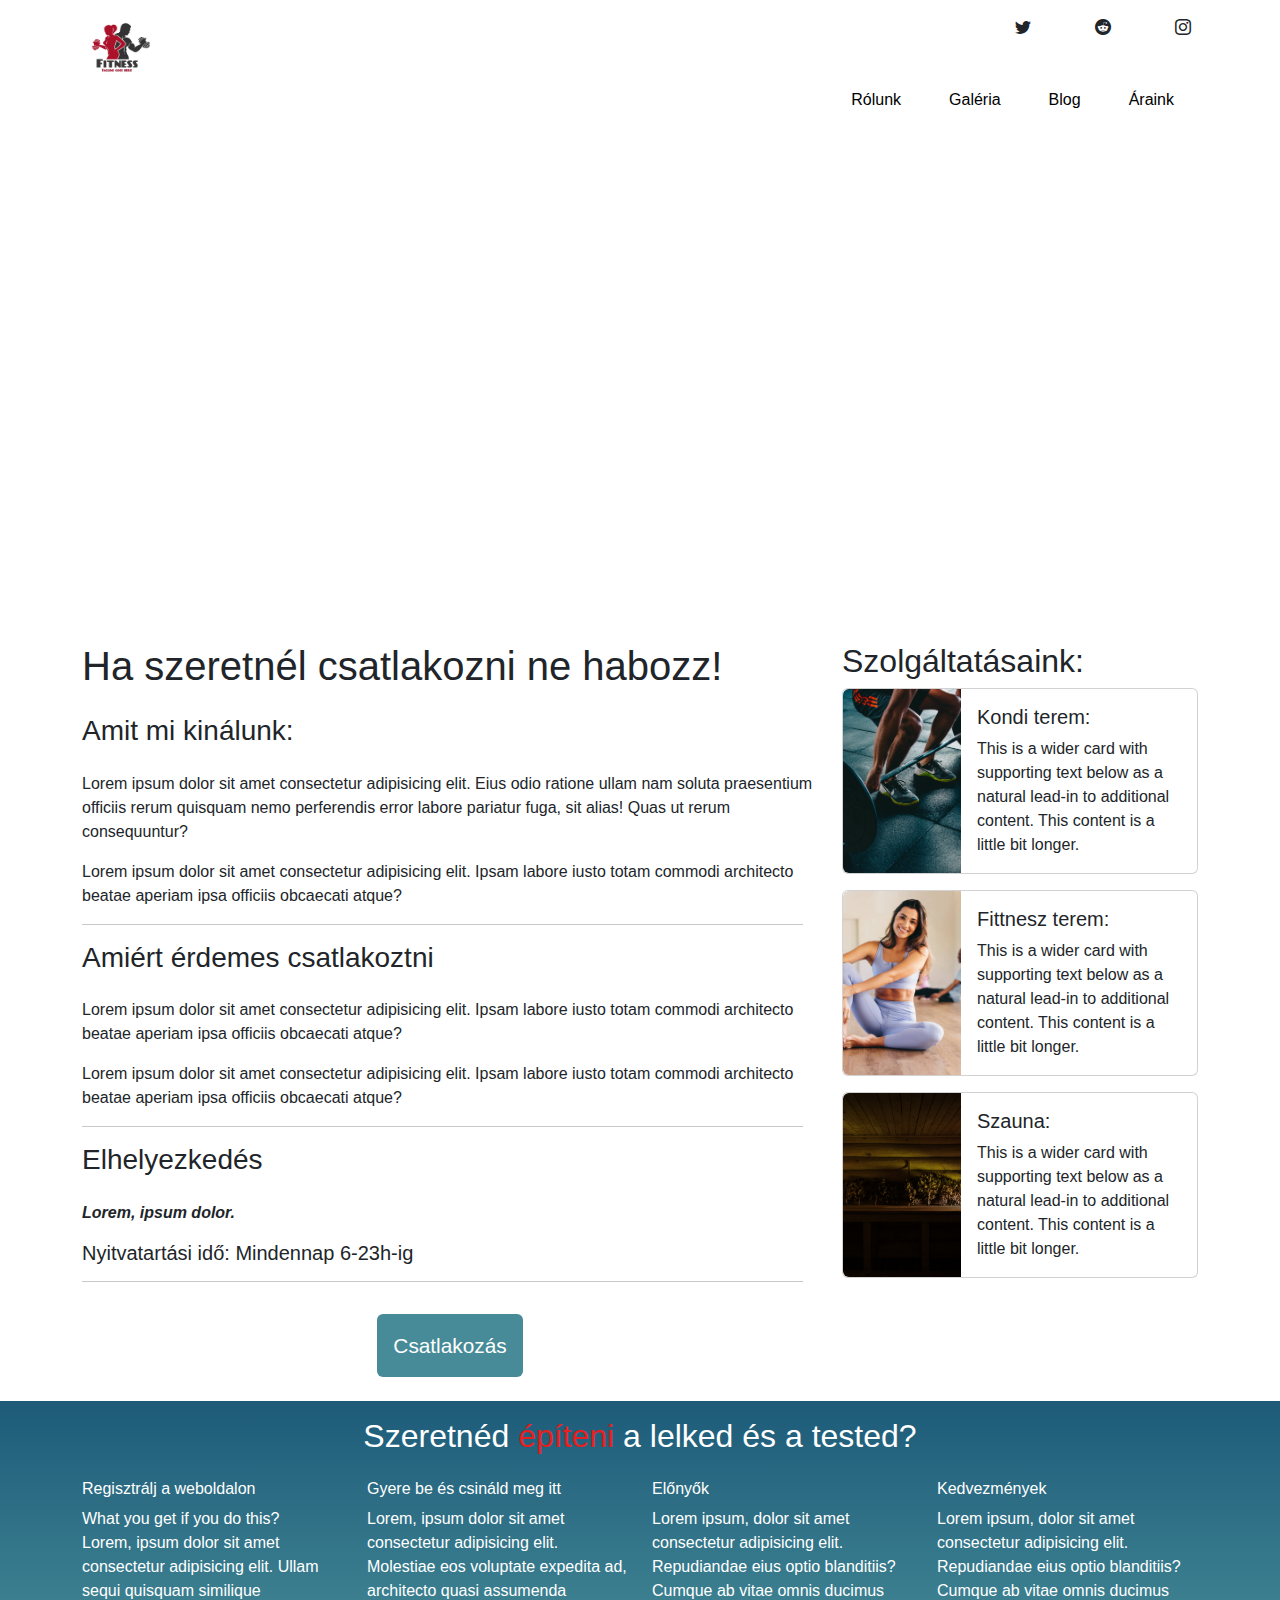
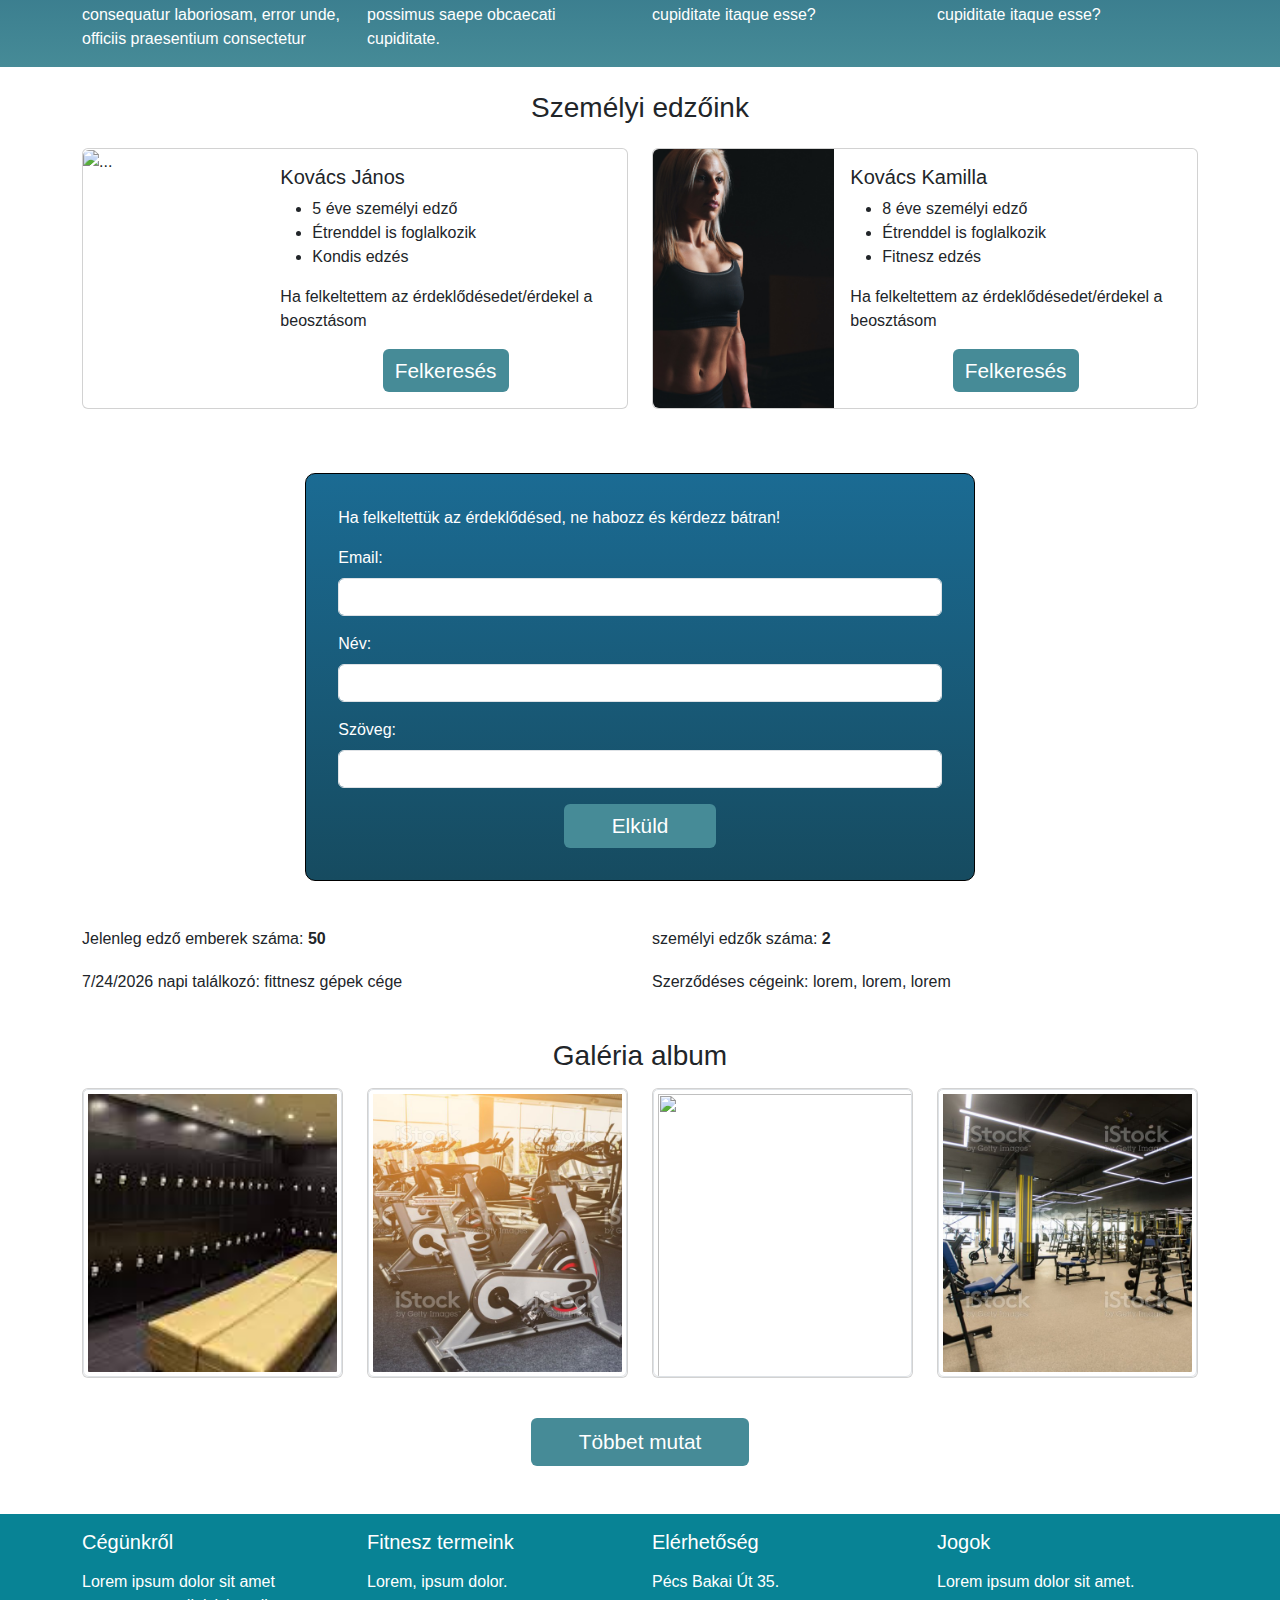
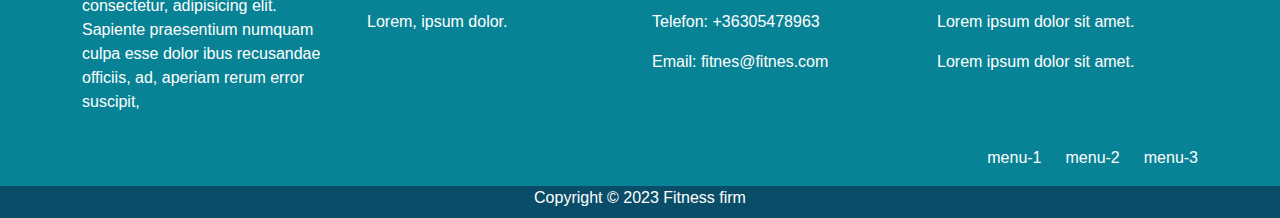
==== index.html @ 8d3cca04 "first commit" ====
<!DOCTYPE html>
<html lang="en">
<head>
    <meta charset="UTF-8">
    <meta name="viewport" content="width=device-width, initial-scale=1.0">
    <link rel="stylesheet" href="/styles/main.css">
    <title>Fittnes WebPage</title>
    <link rel="stylesheet" href="https://cdn.jsdelivr.net/npm/bootstrap-icons@1.10.5/font/bootstrap-icons.css">
    <link href="https://cdn.jsdelivr.net/npm/bootstrap@5.3.1/dist/css/bootstrap.min.css" rel="stylesheet">
</head>
<body>
    <header class="mt-3">
            <div class="container">
                <section class="row">
                    <div class="col-sm-4 col-md-4 col-lg-3 d-flex">
                        <div class="logo">
                            <img src="imgs/logo.jpg" alt="">
                        </div>
                    </div>
                    <div class="col-sm-8 col-md-8 col-lg-9">
                        <div class="row d-flex justify-content-end">
                            <div class="col-sm-12 col-md-6 col-lg-3">
                                <div class="top-menu mb-3">
                                    <ul class="list-unstyled d-flex align-items-center justify-content-center">
                                        <li><i class="bi bi-twitter m-3"></i></li>
                                        <li><i class="bi bi-reddit m-5"></i></li>
                                        <li><i class="bi bi-instagram m-3"></i></li>
                                    </ul>
                                </div>
                            </div>
                            <div class="col-sm-12 col-md-12 col-lg-10">
                                <div class="main-menu text-center">
                                    <nav class="navbar navbar-expand-sm">
                                        <button class="navbar-toggler" type="button" data-toggle="collapse" data-target="#navbarNav" aria-controls="navbarNav" aria-expanded="false" aria-label="Toggle navigation">
                                            <span class="navbar-toggler-icon hamburger">
                                        </button>
                                        <div class="collapse navbar-collapse" id="navbarNav">
                                            <ul class="navbar-nav ms-auto mb-2 mb-lg-0 list-unstyled align-items-center">
                                                <li class="navbar-item  py-4"><a href="#" class="px-4 nav-as">Rólunk</a></li>
                                                <li class="navbar-item py-4"><a href="#" class="px-4 nav-as">Galéria</a></li>
                                                <li class="navbar-item  py-4"><a href="#" class="px-4 nav-as">Blog</a></li>
                                                <li class="navbar-item  py-4"><a href="#" class="px-4 nav-as">Áraink</a></li>
                                            </ul>
                                        </div>
                                    </nav>
                                </div>
                            </div>
                        </div>
                        
                    
                    </div>
                    
                </section>
            </div>
    </header>
    <main>
        <section class="video mb-5">
            <video id="myVideo" loop muted autoplay="autoplay">
                <source src="videos/production_id_4367643 (1080p).mp4" type="video/mp4">
              </video>
                
        </section>
        <div class="container">
            <section class="main-slider">
                <div class="row">
                    <div class="col-sm-12 col-md-7 col-lg-8 main-news-slider">
                        <h1 class="mb-4">Ha szeretnél csatlakozni ne habozz!</h1>
                        <h3 class="mb-4" >Amit mi kinálunk:</h3>
                          <p>Lorem ipsum dolor sit amet consectetur adipisicing elit. Eius odio
                             ratione ullam nam soluta praesentium officiis rerum quisquam nemo perferendis error labore 
                             pariatur fuga, sit alias! Quas ut rerum consequuntur?</p>
                            <p>Lorem ipsum dolor sit amet consectetur adipisicing elit. Ipsam labore iusto totam commodi architecto beatae 
                                aperiam ipsa officiis obcaecati atque?</p>
                                <hr class="hr mb-3">
                          <h3 class="mb-4">Amiért érdemes csatlakoztni</h3>
                            <p>Lorem ipsum dolor sit amet consectetur adipisicing elit. Ipsam labore iusto totam commodi architecto beatae 
                                    aperiam ipsa officiis obcaecati atque?</p>
                            <p>Lorem ipsum dolor sit amet consectetur adipisicing elit. Ipsam labore iusto totam commodi architecto beatae 
                                        aperiam ipsa officiis obcaecati atque?</p>
                                        <hr class="hr mb-3">
                          <h3 class="mb-4">Elhelyezkedés</h3>
                              <p class="location">Lorem, ipsum dolor.</p>
                              
                          <h5 class="">Nyitvatartási idő: Mindennap 6-23h-ig</h5>
                          <hr class="hr">
                          <div class="button-mainslider d-flex justify-content-center">
                            <button class="btn btn-primary p-3 mt-3 mb-4">Csatlakozás</button>
                          </div>
                          
                    </div>
                    <div class="col-sm-12 col-md-5 col-lg-4 right-news">
                        <h2>Szolgáltatásaink:</h2>
                        <div class="card mb-3">
                            <div class="row g-0">
                              <div class="col-md-4">
                                <img src="imgs/kondi.jpg" class="img-fluid rounded-start" alt="...">
                              </div>
                              <div class="col-md-8">
                                <div class="card-body">
                                  <h5 class="card-title">Kondi terem:</h5>
                                  <p class="card-text">This is a wider card with supporting text below as a natural lead-in to additional content. This content is a little bit longer.</p>
                                </div>
                              </div>
                            </div>
                          </div>
                          <div class="card mb-3">
                            <div class="row g-0">
                              <div class="col-md-4">
                                <img src="imgs/istockphoto-1470234996-612x612.jpg" class="img-fluid rounded-start second-picture" alt="...">
                              </div>
                              <div class="col-md-8">
                                <div class="card-body">
                                  <h5 class="card-title">Fittnesz terem:</h5>
                                  <p class="card-text">This is a wider card with supporting text below as a natural lead-in to additional content. This content is a little bit longer.</p>
                                </div>
                              </div>
                            </div>
                          </div>
                          <div class="card mb-3">
                            <div class="row g-0">
                              <div class="col-md-4">
                                <img src="imgs/szauna.jpg" class="img-fluid rounded-start" alt="...">
                              </div>
                              <div class="col-md-8">
                                <div class="card-body">
                                  <h5 class="card-title">Szauna:</h5>
                                  <p class="card-text">This is a wider card with supporting text below as a natural lead-in to additional content. This content is a little bit longer.</p>
                                </div>
                              </div>
                            </div>
                          </div>
                    </div>
                </div>
            </section>
        </div>
        <section class="tag">
            <div class="container">
                <h2 class="text-center p-3">Szeretnéd<span class="build"> építeni </span>a lelked és a tested? </h2>
                <div class="row">
                    <div class="col-sm-6 col-md-6 col-lg-3">
                        <h6>Regisztrálj a weboldalon</h6>
                        <p><span class="" >What you get if you do this?</span> <br> Lorem, ipsum dolor sit amet consectetur adipisicing elit. Ullam sequi
                             quisquam similique consequatur laboriosam, error unde, officiis praesentium consectetur</p>
                    </div>
                    <div class="col-sm-6 col-md-6 col-lg-3">
                        <h6>Gyere be és csináld meg itt</h6>
                        <p>Lorem, ipsum dolor sit amet consectetur adipisicing elit.
                             Molestiae eos voluptate expedita ad, architecto quasi assumenda possimus saepe obcaecati cupiditate.</p>
                    </div>
                    <div class="col-sm-6 col-md-6 col-lg-3">
                        <h6>Előnyők</h6>
                        <p>Lorem ipsum, dolor sit amet consectetur adipisicing elit. Repudiandae eius optio blanditiis? Cumque ab vitae omnis ducimus 
                            cupiditate itaque esse?</p>
                    </div>
                    <div class="col-sm-6 col-md-6 col-lg-3">
                        <h6>Kedvezmények</h6>
                        <p>Lorem ipsum, dolor sit amet consectetur adipisicing elit. Repudiandae eius optio blanditiis? Cumque ab vitae omnis ducimus 
                            cupiditate itaque esse?</p>
                    </div>
                </div>
            </div>
        </section>
        <div class="container">
            <section class="trainer">
                <h3 class="text-center mt-4 mb-4">Személyi edzőink</h3>
                <div class="row">
                    <div class="col-sm-12 col-md-6 col-lg-6">
                        <div class="card mb-3">
                            <div class="row g-0">
                              <div class="col-sm-6 col-md-4">
                                <img src="imgs/elsoedzo.jpg" class="img-fluid rounded-start" alt="...">
                              </div>
                              <div class="col-sm-6 col-md-8">
                                <div class="card-body">
                                  <h5 class="card-title">Kovács János</h5>
                                  <ul>
                                    <li>5 éve személyi edző</li>
                                    <li>Étrenddel is foglalkozik</li>
                                    <li>Kondis edzés</li>
                                  </ul>
                                  
                                  <p class="card-text">Ha felkeltettem az érdeklődésedet/érdekel a beosztásom </p>
                                  <div class="button-center d-flex justify-content-center align-items-center">
                                    <button class="btn btn-primary">Felkeresés</button>
                                  </div>
                                  
                                </div>
                              </div>
                            </div>
                          </div>
                    </div>
                    <div class="col-sm-12 col-md-6 col-lg-6">
                        <div class="card mb-3">
                            <div class="row g-0">
                              <div class="col-sm-6 col-md-4">
                                <img src="imgs/masodikedzo.jpg" class="img-fluid rounded-start" alt="...">
                              </div>
                              <div class="col-sm-6 col-md-8">
                                <div class="card-body">
                                  <h5 class="card-title">Kovács Kamilla</h5>
                                  <ul>
                                    <li>8 éve személyi edző</li>
                                    <li>Étrenddel is foglalkozik</li>
                                    <li>Fitnesz edzés</li>
                                  </ul>
                                  <p class="card-text">Ha felkeltettem az érdeklődésedet/érdekel a beosztásom </p>
                                  <div class="button-center d-flex justify-content-center align-items-center">
                                    <button class="btn btn-primary">Felkeresés</button>
                                  </div>
                                </div>
                              </div>
                            </div>
                          </div>
                    </div>
                </div>
            </section>
        </div>
        <div class="container">
            <section class="form mt-5 mb-5">
                <p>Ha felkeltettük az érdeklődésed, ne habozz és kérdezz bátran!</p>
                <form>
                    
                    <div class="mb-3">
                      <label for="exampleInputEmail1" class="form-label">Email:</label>
                      <input type="email" class="form-control" id="exampleInputEmail1" aria-describedby="emailHelp">
                    </div>

                    <div class="mb-3">
                      <label for="exampleInputName" class="form-label">Név:</label>
                      <input type="text" class="form-control" id="exampleInputName">
                    </div>

                    <div class="mb-3">
                        <label for="text" class="form-label">Szöveg:</label>
                        <input type="text" class="form-control" id="text">
                    </div>
                    <div class="button d-flex justify-content-center align-items-center">
                        <button type="submit" class="btn btn-primary px-5">Elküld</button>
                    </div>
                    
                  </form>
            </section>
        </div>
        <section class="currenttag">
            <div class="container mt-5" onload="showRandomNumber()">
              <div class="row">
                <div class="col-sm-6 col-md-6 col-lg-6 mb-3 cols">
                  <h6>Jelenleg edző emberek száma: <span style="font-weight: bold;">50</span></h6>
                </div>
                <div class="col-sm-6 col-md-6 col-lg-6  mb-3 cols">
                  <h6>személyi edzők száma: <span style="font-weight: bold;">2</span></h6>
                </div>
                <div class="col-sm-6 col-md-6 col-lg-6  mb-3">
                  <h6><span id="date-container" class="date-timer"></span> napi találkozó: fittnesz gépek cége</h6>
                </div>
                <div class="col-sm-6 col-md-6 col-lg-6  mb-3">
                  <h6>Szerződéses cégeink: lorem, lorem, lorem</h6>
                </div>
              </div>
                
                
            </div>
        </section>

        <div class="container">
            <section class="galeria mb-5">
                <h3 class="text-center mt-4 mb-3">Galéria album</h3>
                <div class="row">
                    <div class="col-sm-6 col-md-6 col-lg-3 d-flex justify-content-center align-items-center">
                        <div class="card mb-3">
                            <img src="/imgs/download.jpg" class="img-fluid img-thumbnail card-img-top" alt="">
                        </div>  
                    </div>

                    <div class="col-sm-6 col-md-6 col-lg-3 d-flex justify-content-center align-items-center">
                        <div class="card mb-3">
                            <img src="/imgs/fitness.jpg" class="img-fluid img-thumbnail card-img-top" alt="">
                        </div>  
                    </div>
                    <div class="col-sm-6 col-md-6 col-lg-3 d-flex justify-content-center align-items-center">
                        <div class="card mb-3">
                            <img src="/imgs/oltozo.jpg" class="img-fluid img-thumbnail card-img-top" alt="">
                        </div>  
                    </div>
                    <div class="col-sm-6 col-md-6 col-lg-3 d-flex justify-content-center align-items-center">
                        <div class="card mb-3">
                            <img src="/imgs/terem.jpg" class="img-fluid img-thumbnail card-img-top" alt="">
                        </div>  
                    </div>
                </div>
                <div class="show-more-btn d-flex align-items-center justify-content-center mt-4 mb-3">
                  <div class="btn btn-primary px-5 py-2">Többet mutat</div>
                </div>
                
            </section>
        </div>
        
    </main>
    <footer>
      <div class="container">
        <div class="row footer-all-elements">
          <div class="col-sm-6 col-md-6 col-lg-3 mb-3 mt-3">
            <h5 class="mb-3">Cégünkről</h5>
            <p>Lorem ipsum dolor sit amet consectetur, adipisicing elit. Sapiente praesentium numquam culpa esse dolor
              ibus recusandae officiis, ad, aperiam rerum error suscipit,</p>
          </div>
          <div class="col-sm-6 col-md-6 col-lg-3 mb-3  mt-3">
            <h5 class="mb-3">Fitnesz termeink</h5>
            <p>Lorem, ipsum dolor.</p>
            <p>Lorem, ipsum dolor.</p>
          </div>
          <div class="col-sm-6 col-md-6 col-lg-3 mb-3  mt-3 contacts">
            <h5 class="mb-3">Elérhetőség</h5>
            <p>Pécs Bakai Út 35.</p>
            <p>Telefon: <span class="a-s-color"><a class="ak" href="#">+36305478963</a></span></p>
            <p>Email: <span class="a-s-color"><a class="ak" href="#">fitnes@fitnes.com</a></span></p>
            <!-- <div class="row a-color">
              <div class="col-sm-4 col-md-4 col-lg-4 first">
                <p>Telefon:</p>  
              </div>
              <div class="col-sm-8 col-md-8 col-lg-8 second">
                <a class="a" href="#" style="color: white;">+36305478963</a>
              </div>
              <div class="col-sm-4 col-md-4 col-lg-4 first">
                <p>Email:</p>  
              </div>
              <div class="col-sm-8 col-md-8 col-lg-8 second">
                <a class="a" href="#" style="color: white;">fitnes@fitnes.com</a>
              </div>
            </div>  -->
          </div>
          <div class="col-sm-6 col-md-6 col-lg-3 mb-3  mt-3">
            <h5 class="mb-3">Jogok</h5>
            <p>Lorem ipsum dolor sit amet.</p>
            <p>Lorem ipsum dolor sit amet.</p>
            <p>Lorem ipsum dolor sit amet.</p>
          </div>
          
        </div>
        <div class="row">
          <div class="col-12 footer-menu">
            <ul class="list-unstyled d-flex align-items-center justify-content-end">
              <li class=""><a href="">menu-1</a></li>
              <li class="ms-4"><a href="">menu-2</a></li>
              <li class="ms-4"><a href="">menu-3</a></li>
            </ul>
          </div>
        </div>
      </div>
      
      <div class="copyright text-center">
        <p>Copyright <span>&#169;</span> 2023 Fitness firm</p>
      </div>
    </footer>

    <script src="app.js"></script>
    <script src="https://cdn.jsdelivr.net/npm/bootstrap@5.3.1/dist/js/bootstrap.bundle.min.js"></script>


    <script src="https://code.jquery.com/jquery-3.2.1.slim.min.js"></script>
    <script src="https://cdn.jsdelivr.net/npm/bootstrap@4.0.0/dist/js/bootstrap.min.js"></script>
</body>
</html>
---- styles/main.css ----
header .logo img {
  width: 70px;
  height: 70px;
}

.form {
  color: white;
  margin: 0 auto;
  width: 60%;
  border: 1px solid black;
  border-radius: 10px;
  padding: 2rem;
  background: linear-gradient(#1B6B93, #164B60);
}
.form .btn {
  background-color: #468B97;
  border: #468B97;
  font-size: 1.3rem;
}
.form .btn:hover {
  background-color: #64c4d4;
}

.copyright {
  background-color: #0A4D68;
  height: 2rem;
}

footer {
  background-color: #088395;
  color: white;
}
footer .footer-menu a {
  color: white;
  text-decoration: none;
}
footer .contacts .ak {
  color: white;
  text-decoration: none;
}

* {
  box-sizing: border-box;
  margin: 0;
  padding: 0;
  font-family: Verdana, Geneva, Tahoma, sans-serif;
}

.video {
  position: relative;
  height: 50vh;
}

video {
  position: absolute;
  top: 0;
  left: 0;
  -o-object-fit: cover;
     object-fit: cover;
  height: 100%;
  width: 100%;
  overflow: hidden;
}

.tag {
  background: linear-gradient(#1D5B79, #468B97);
  color: white;
}
.tag .build {
  color: rgb(231, 31, 31);
}

.main-slider img {
  height: 100%;
  -o-object-fit: cover;
     object-fit: cover;
}
.main-slider .btn {
  background-color: #468B97;
  border: #468B97;
  font-size: 1.3rem;
}
.main-slider .btn:hover {
  background-color: #64c4d4;
}
.main-slider .location {
  font-weight: bold;
  font-style: italic;
}
.main-slider .hr {
  width: 98%;
}

.trainer img {
  height: 100%;
  -o-object-fit: cover;
     object-fit: cover;
}
.trainer .btn {
  background-color: #468B97;
  border: #468B97;
  font-size: 1.3rem;
}
.trainer .btn:hover {
  background-color: #64c4d4;
}

.galeria img {
  width: 18rem;
  height: 18rem;
  -o-object-fit: cover;
     object-fit: cover;
  overflow: hidden;
}

.show-more-btn .btn {
  background-color: #468B97;
  border: #468B97;
  font-size: 1.3rem;
}
.show-more-btn .btn:hover {
  background-color: #64c4d4;
}

.main-menu ul li a {
  color: black;
  text-decoration: none;
}

@media (max-width: 575px) {
  .top-menu {
    overflow: hidden;
  }
  .currenttag h6 {
    text-align: center;
  }
  .main-menu .nav-as {
    padding-bottom: 1rem;
    border-bottom: 1px solid rgb(192, 189, 189);
  }
  header .top-menu {
    position: absolute;
    top: 1rem;
    right: 0;
  }
  main h1, main h2 {
    text-align: center;
  }
  .footer-menu ul li {
    margin: auto;
  }
  .footer-menu ul li a {
    color: white;
    text-decoration: none;
  }
  footer {
    /*
    .a-color{
        justify-content: center;
        .first{
            width: 50%;
        }
        .second{
            width: 50%;
            text-align: left;
        }
    }*/
  }
  footer h5, footer p {
    text-align: center;
  }
}/*# sourceMappingURL=main.css.map */
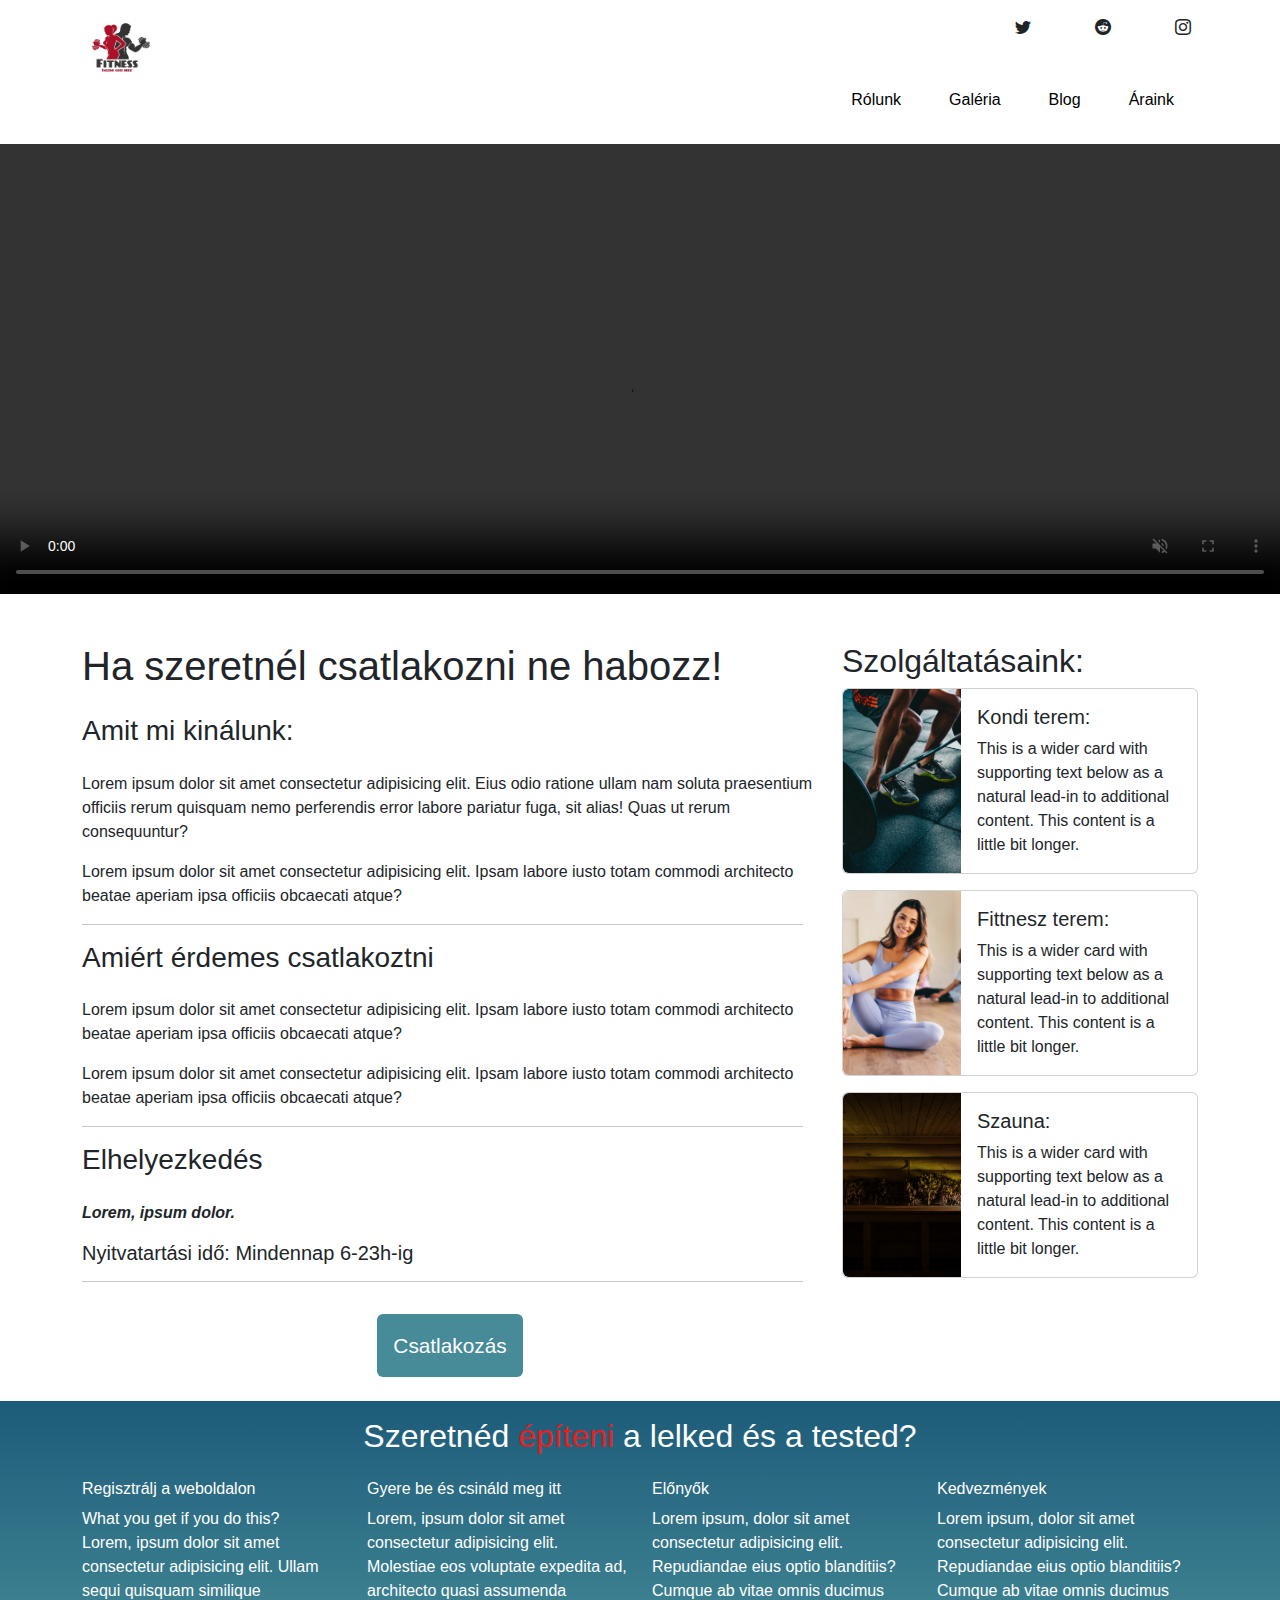
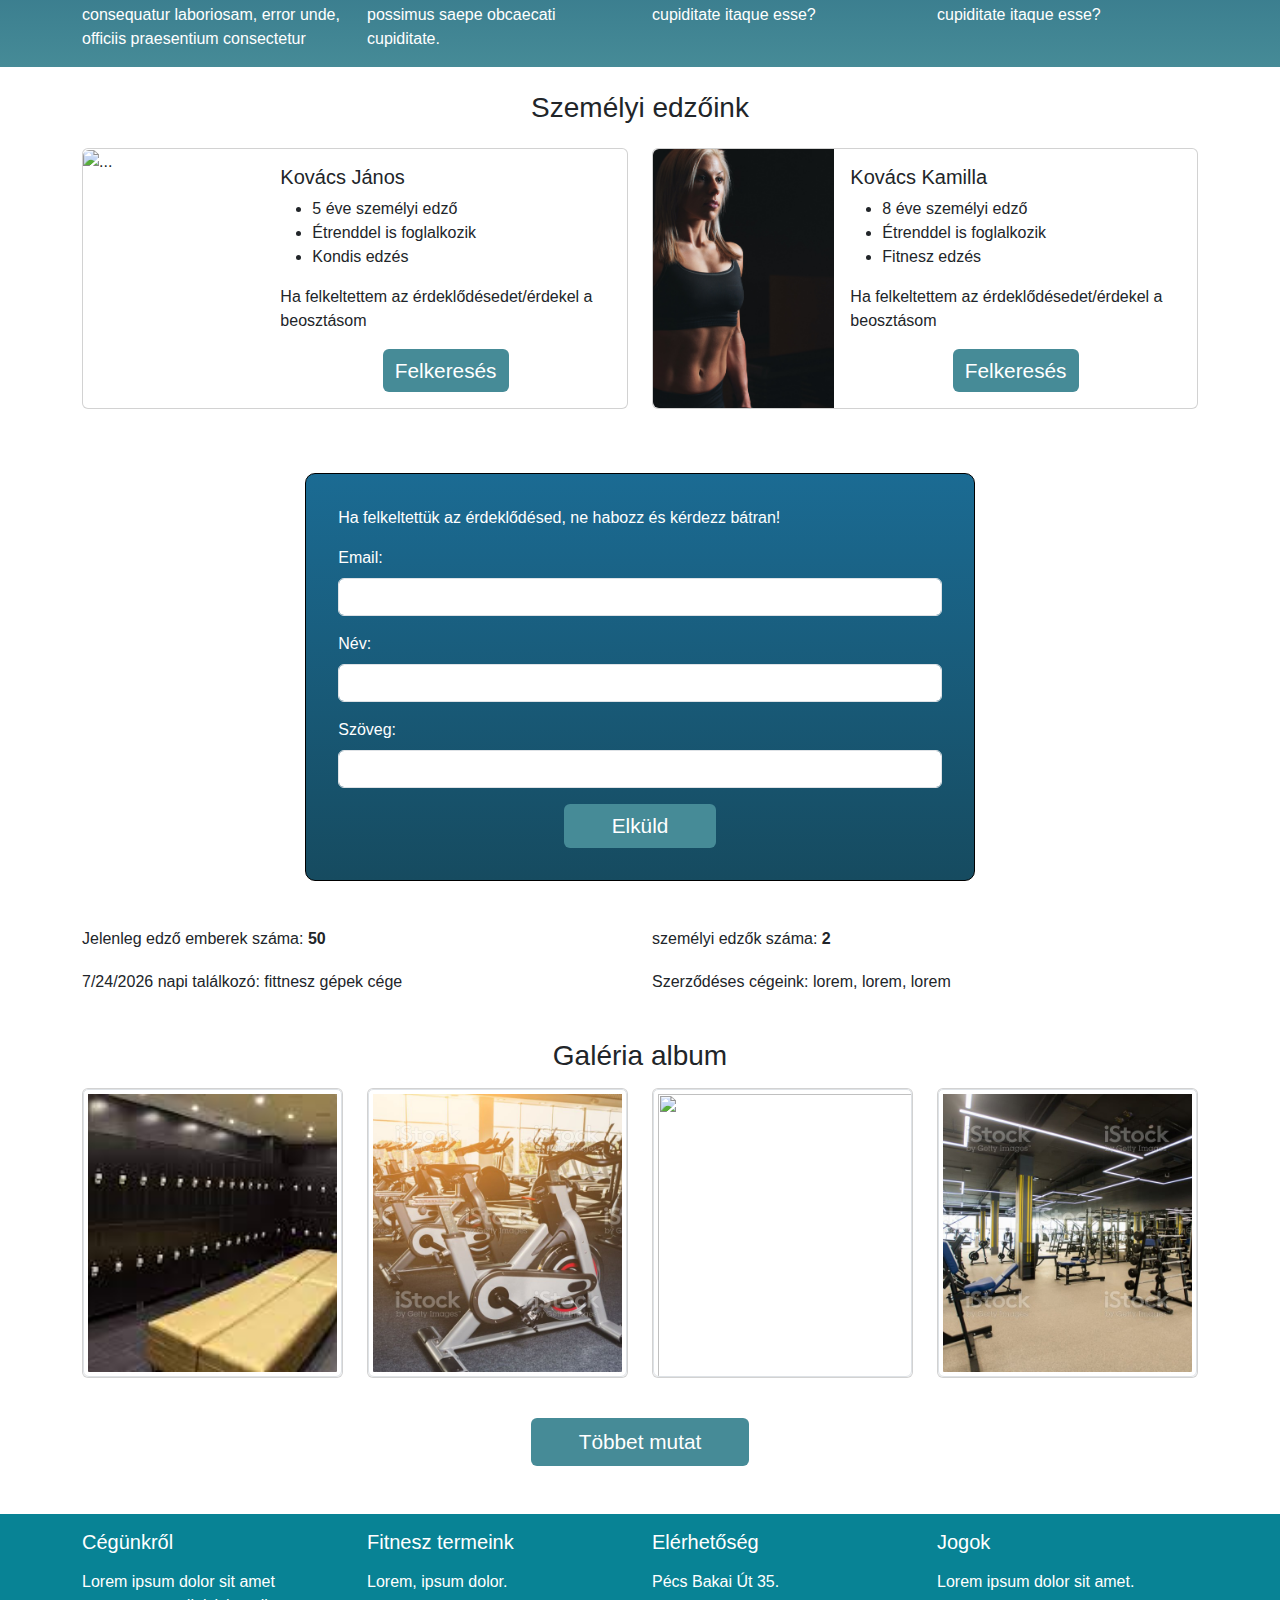
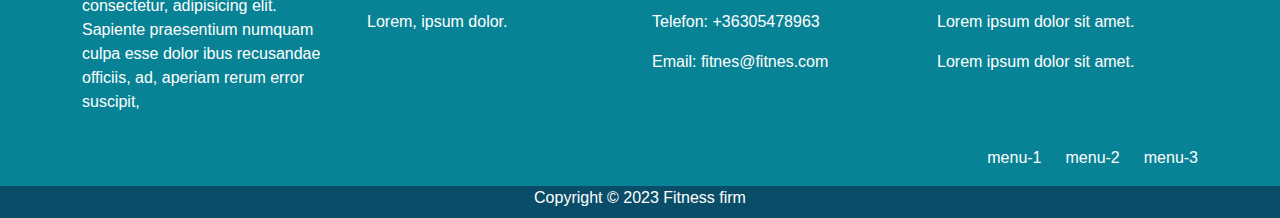
==== commit 9013fa5f: "update" ====
--- a/index.html
+++ b/index.html
@@ -55,7 +55,7 @@
     </header>
     <main>
         <section class="video mb-5">
-            <video id="myVideo" loop muted autoplay="autoplay">
+            <video id="myVideo" loop muted autoplay="autoplay" controls>
                 <source src="videos/production_id_4367643 (1080p).mp4" type="video/mp4">
               </video>
                 
@@ -181,7 +181,7 @@
                                   
                                   <p class="card-text">Ha felkeltettem az érdeklődésedet/érdekel a beosztásom </p>
                                   <div class="button-center d-flex justify-content-center align-items-center">
-                                    <button class="btn btn-primary">Felkeresés</button>
+                                    <a href="personaltrainers.html" class="btn btn-primary">Felkeresés</a>
                                   </div>
                                   
                                 </div>
@@ -205,7 +205,7 @@
                                   </ul>
                                   <p class="card-text">Ha felkeltettem az érdeklődésedet/érdekel a beosztásom </p>
                                   <div class="button-center d-flex justify-content-center align-items-center">
-                                    <button class="btn btn-primary">Felkeresés</button>
+                                    <a href="personaltrainers.html" class="btn btn-primary">Felkeresés</a>
                                   </div>
                                 </div>
                               </div>
--- a/styles/main.css
+++ b/styles/main.css
@@ -37,6 +37,15 @@
 footer .contacts .ak {
   color: white;
   text-decoration: none;
+}
+
+td {
+  color: red;
+}
+
+a {
+  text-decoration: none;
+  color: green;
 }
 
 * {
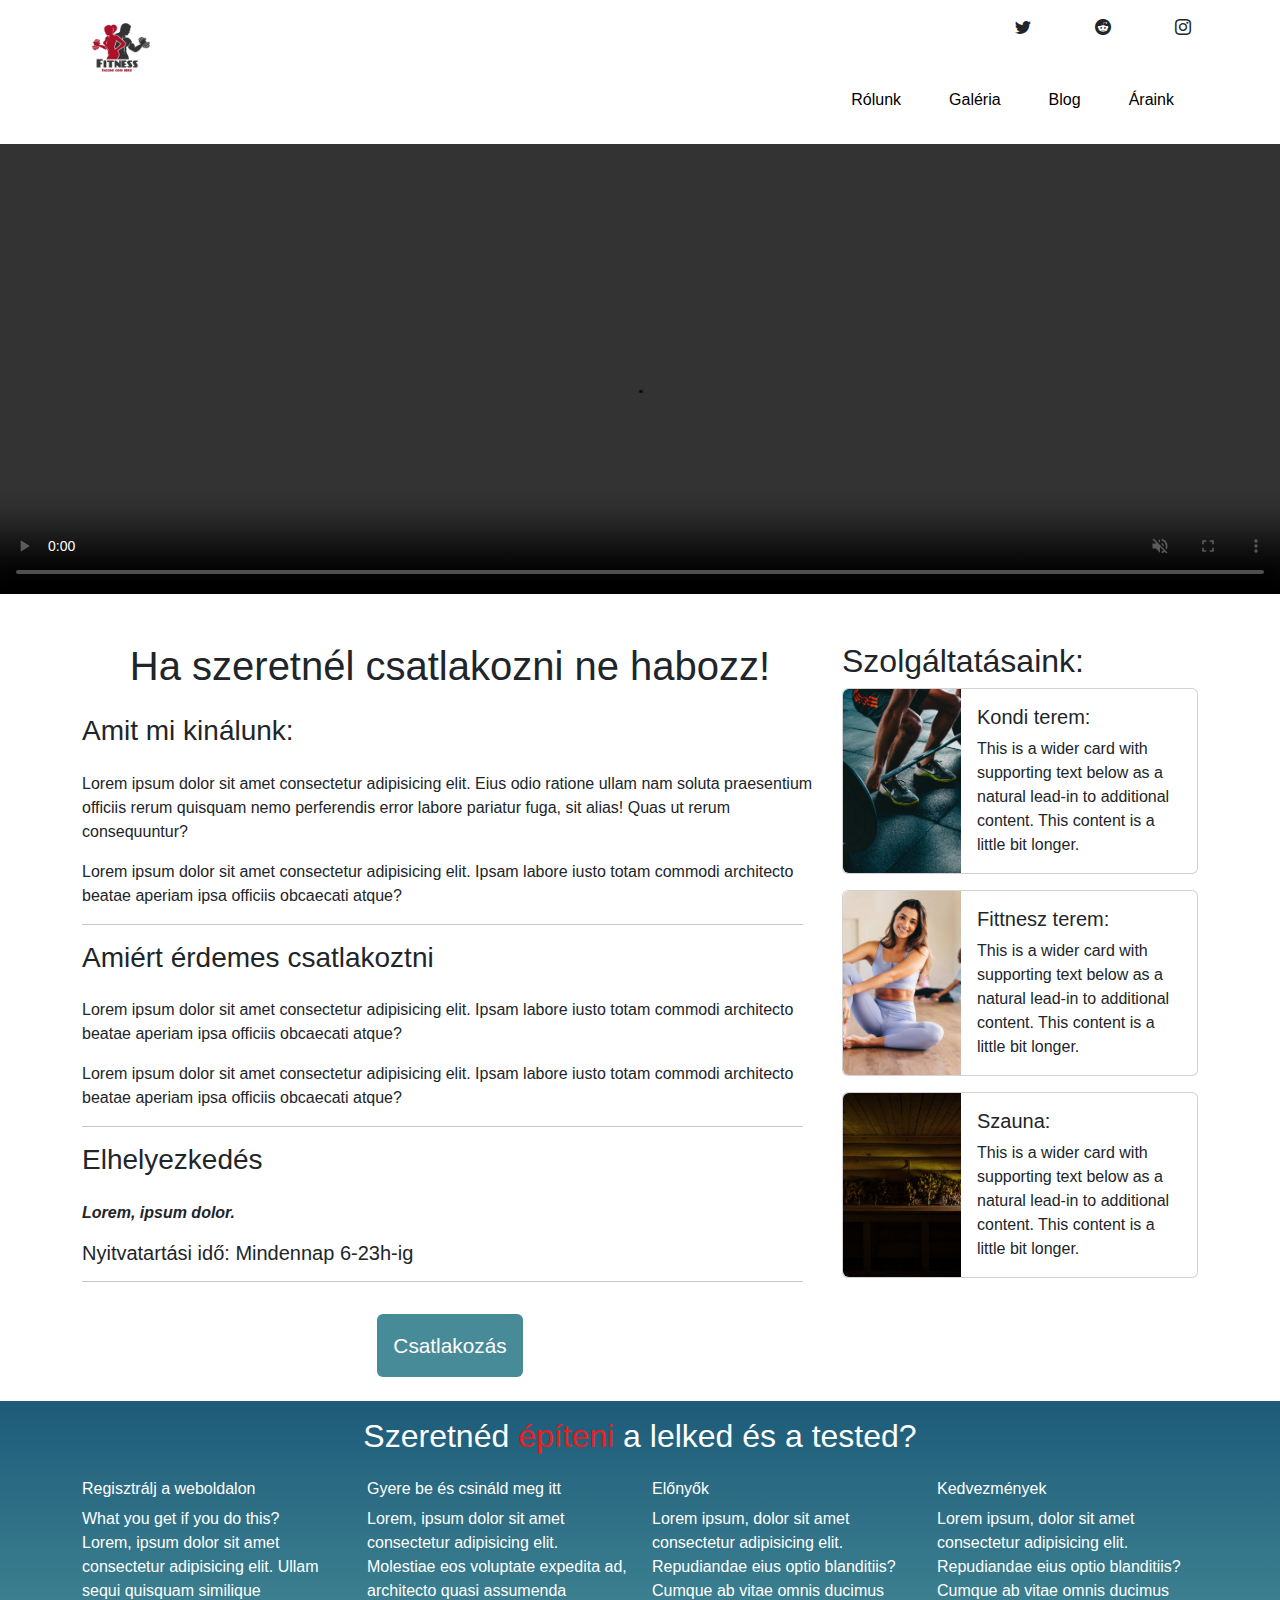
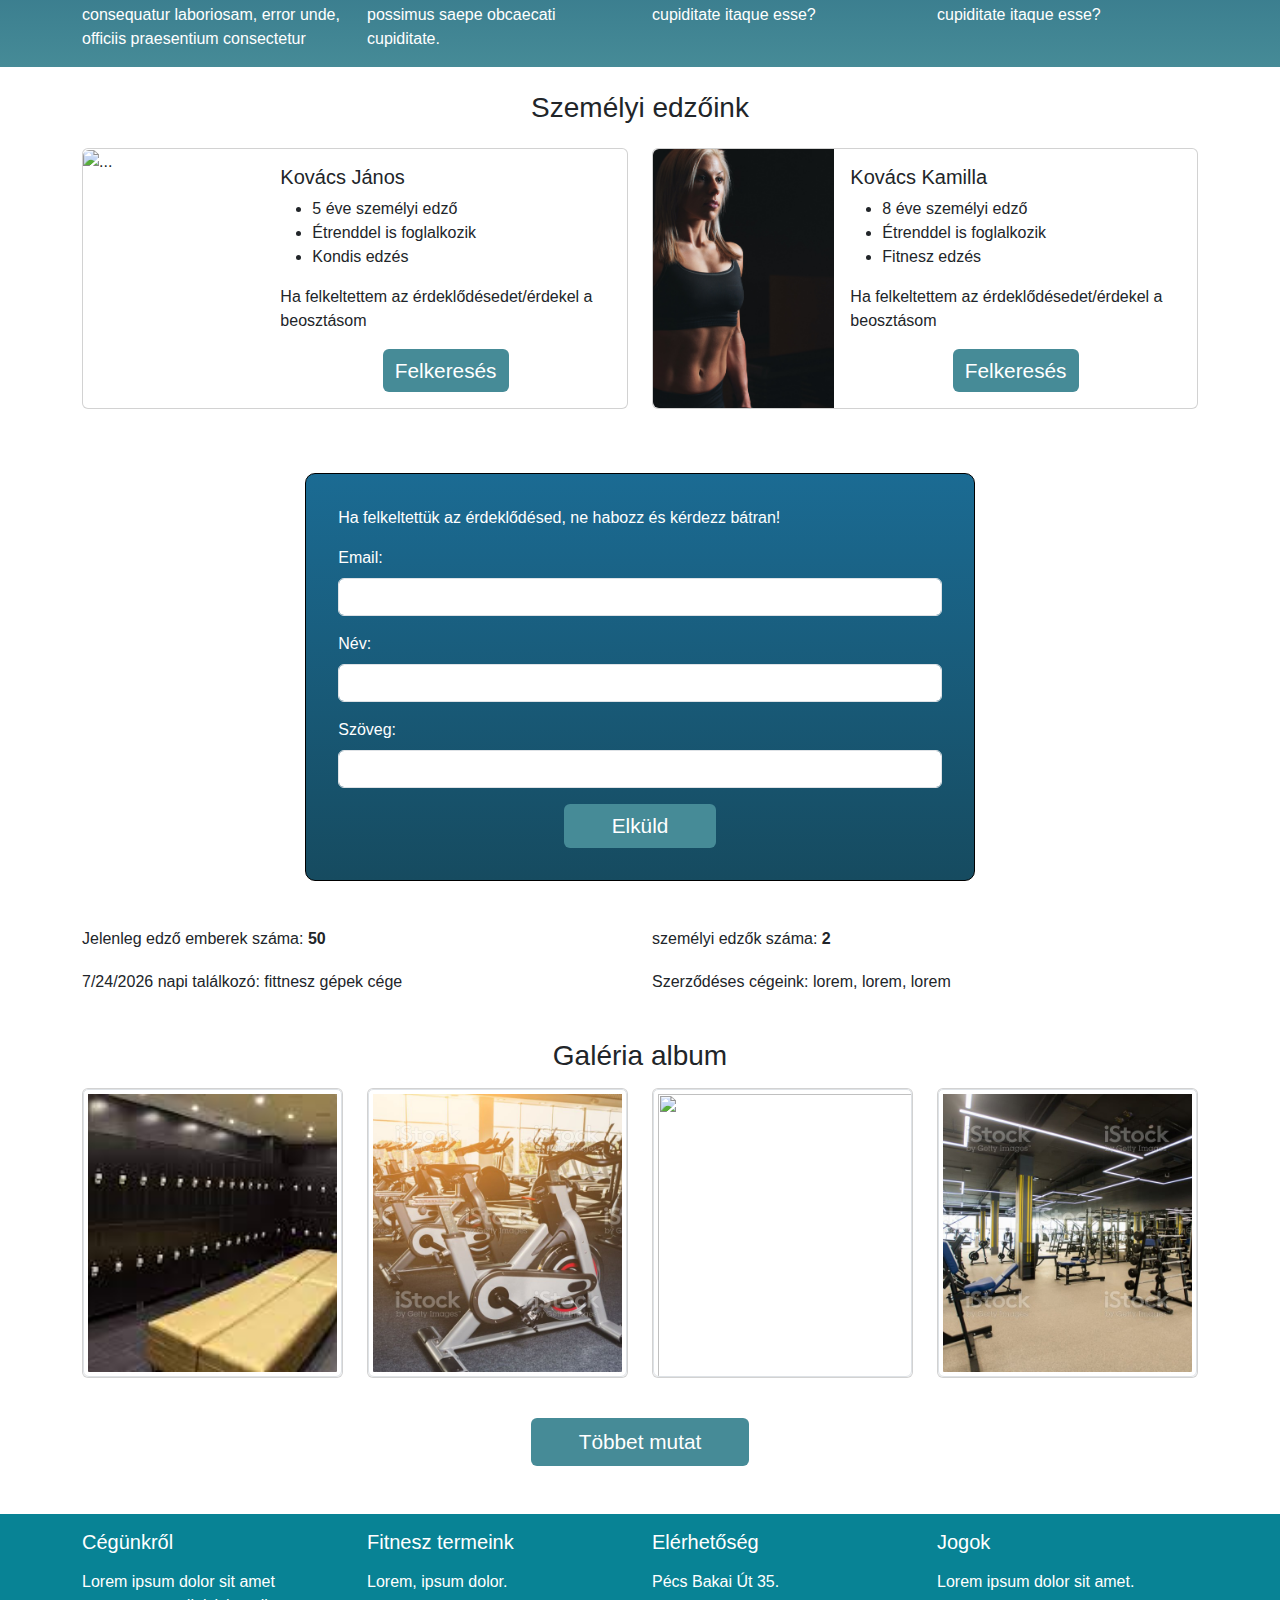
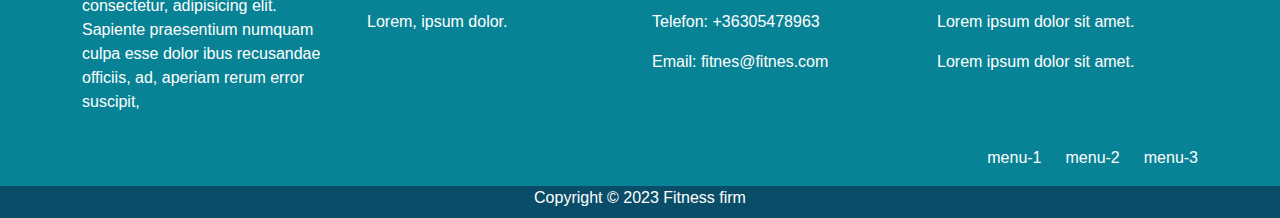
==== commit 0cda90f6: "numbercounters done" ====
--- a/index.html
+++ b/index.html
@@ -245,10 +245,10 @@
             <div class="container mt-5" onload="showRandomNumber()">
               <div class="row">
                 <div class="col-sm-6 col-md-6 col-lg-6 mb-3 cols">
-                  <h6>Jelenleg edző emberek száma: <span style="font-weight: bold;">50</span></h6>
+                  <h6>Jelenleg edző emberek száma: <span class="value" datvalue="50" style="font-weight: bold;">0</span></h6>
                 </div>
                 <div class="col-sm-6 col-md-6 col-lg-6  mb-3 cols">
-                  <h6>személyi edzők száma: <span style="font-weight: bold;">2</span></h6>
+                  <h6>személyi edzők száma: <span class="value" datvalue="2" style="font-weight: bold;">0</span></h6>
                 </div>
                 <div class="col-sm-6 col-md-6 col-lg-6  mb-3">
                   <h6><span id="date-container" class="date-timer"></span> napi találkozó: fittnesz gépek cége</h6>
--- a/styles/main.css
+++ b/styles/main.css
@@ -39,6 +39,16 @@
   text-decoration: none;
 }
 
+* {
+  box-sizing: border-box;
+  margin: 0;
+  padding: 0;
+}
+
+body {
+  background-color: rgb(238, 238, 234);
+}
+
 td {
   color: red;
 }
@@ -48,6 +58,27 @@
   color: green;
 }
 
+a:hover {
+  color: green;
+}
+
+h1 {
+  text-align: center;
+}
+
+.booking {
+  color: black;
+}
+
+.number {
+  color: blue;
+}
+
+@media (max-width: 575px) {
+  h5, p {
+    text-align: center;
+  }
+}
 * {
   box-sizing: border-box;
   margin: 0;
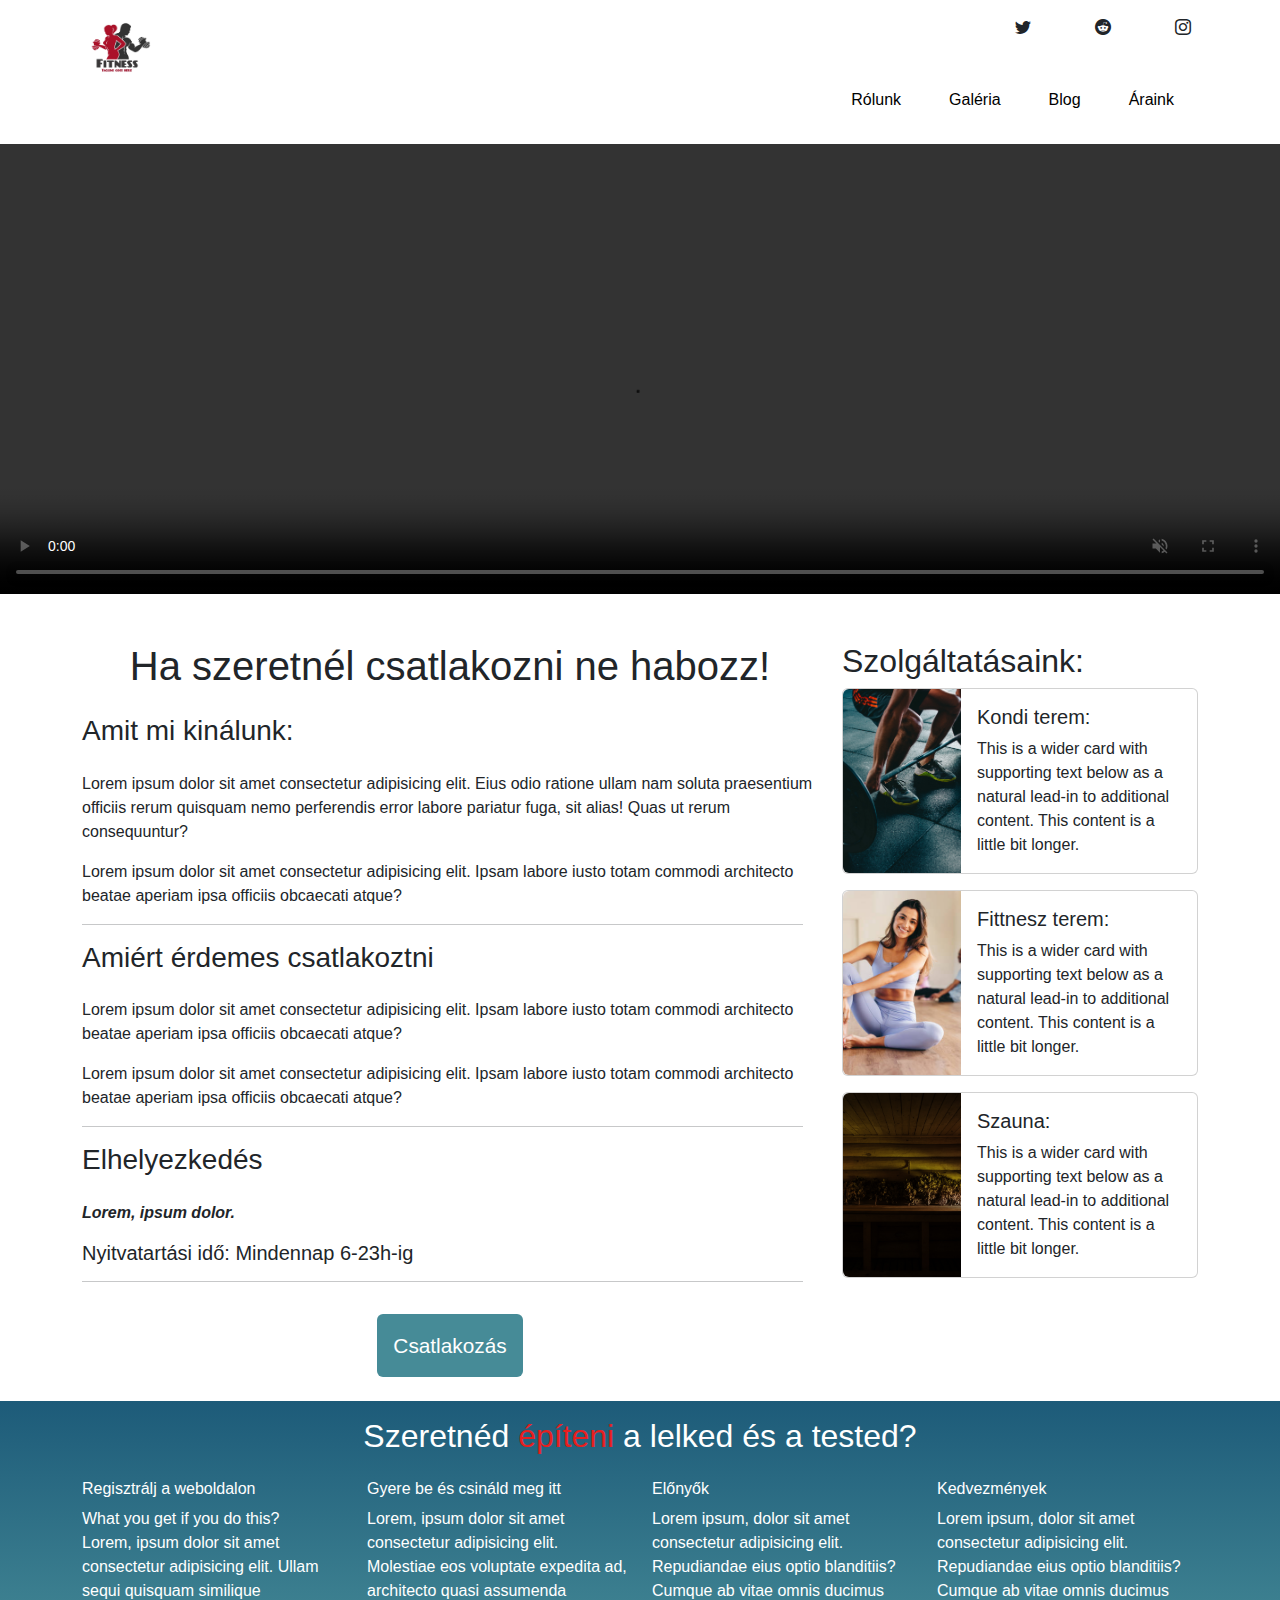
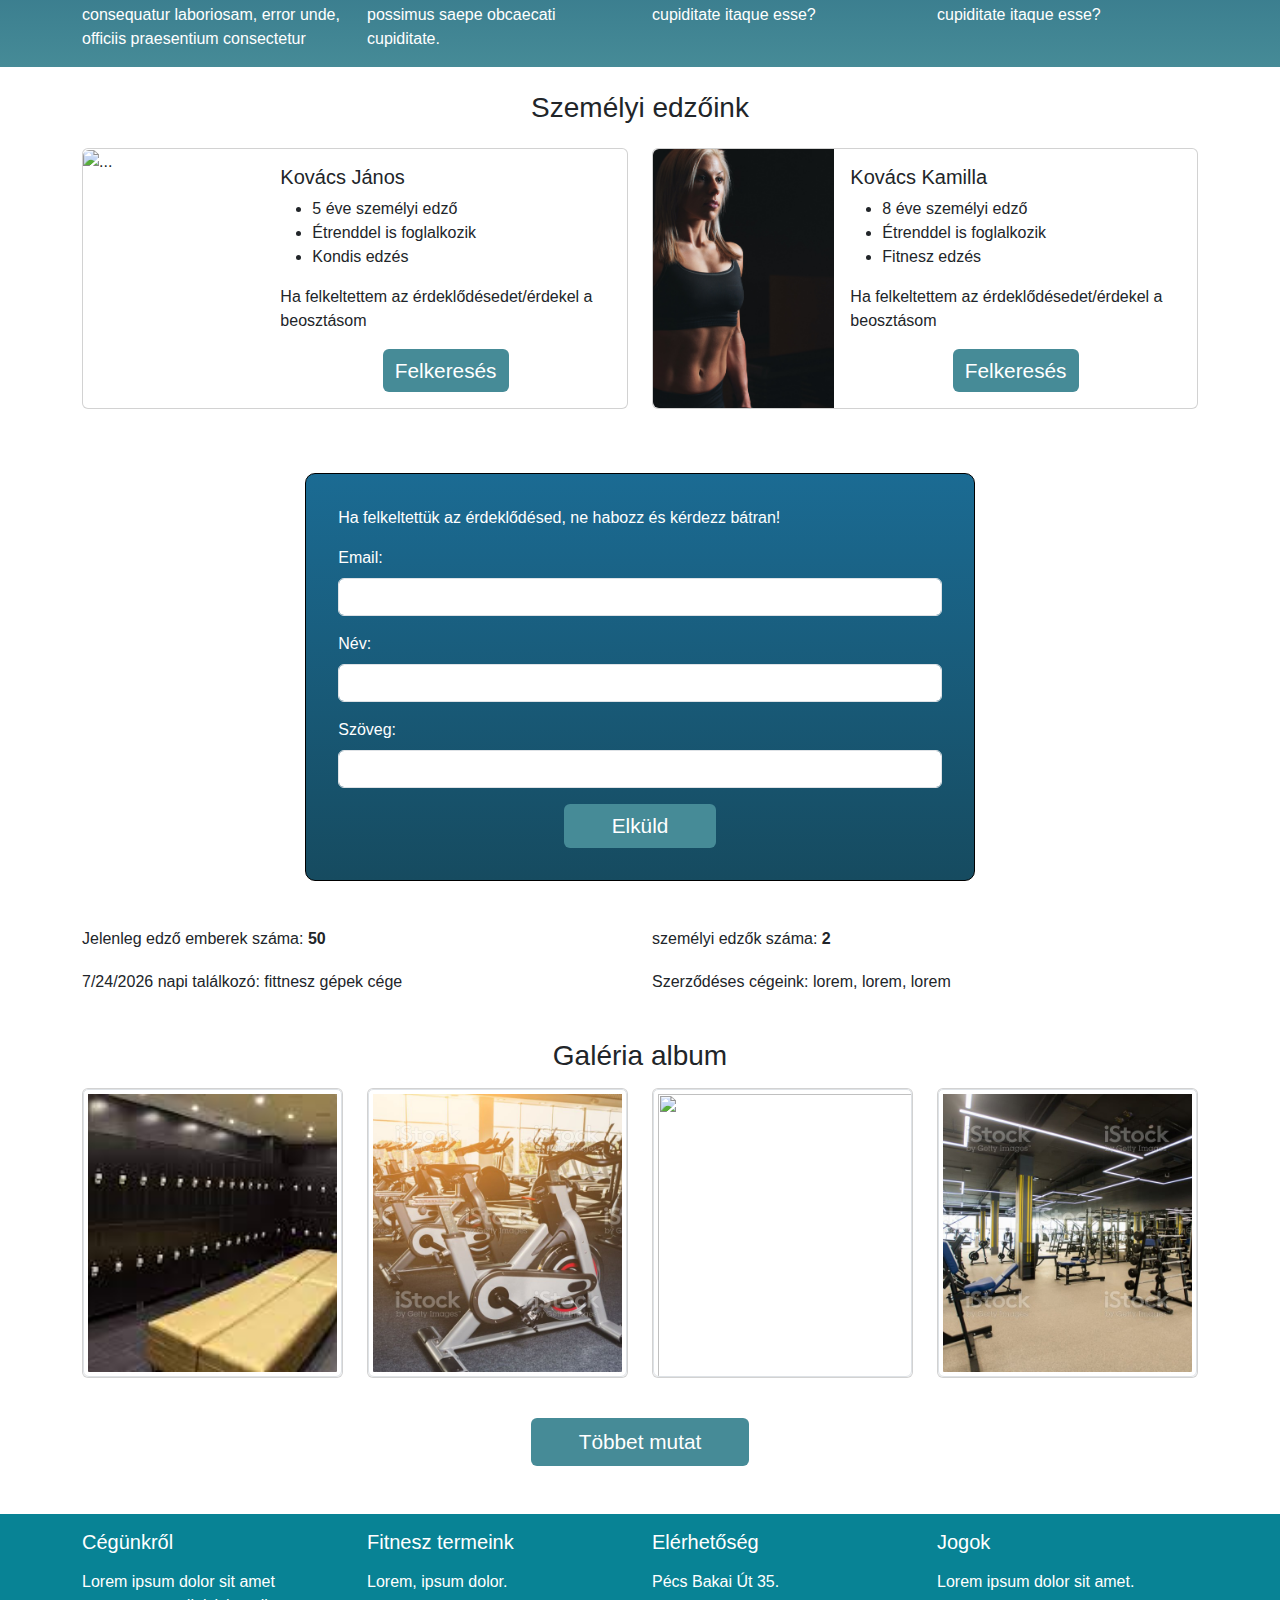
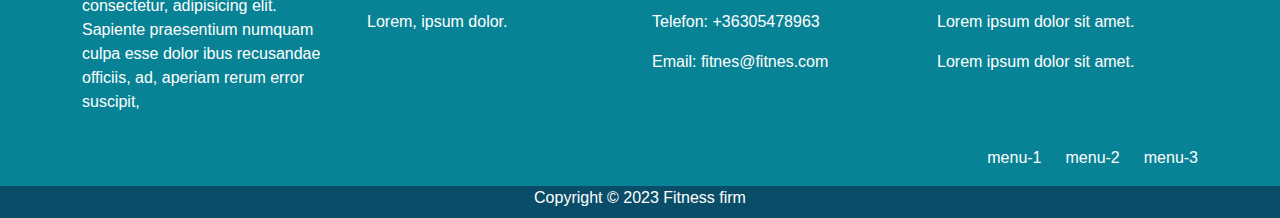
==== commit bd8d6a3a: "próba" ====
--- a/index.html
+++ b/index.html
@@ -242,7 +242,7 @@
             </section>
         </div>
         <section class="currenttag">
-            <div class="container mt-5" onload="showRandomNumber()">
+            <div class="container mt-5">
               <div class="row">
                 <div class="col-sm-6 col-md-6 col-lg-6 mb-3 cols">
                   <h6>Jelenleg edző emberek száma: <span class="value" datvalue="50" style="font-weight: bold;">0</span></h6>
